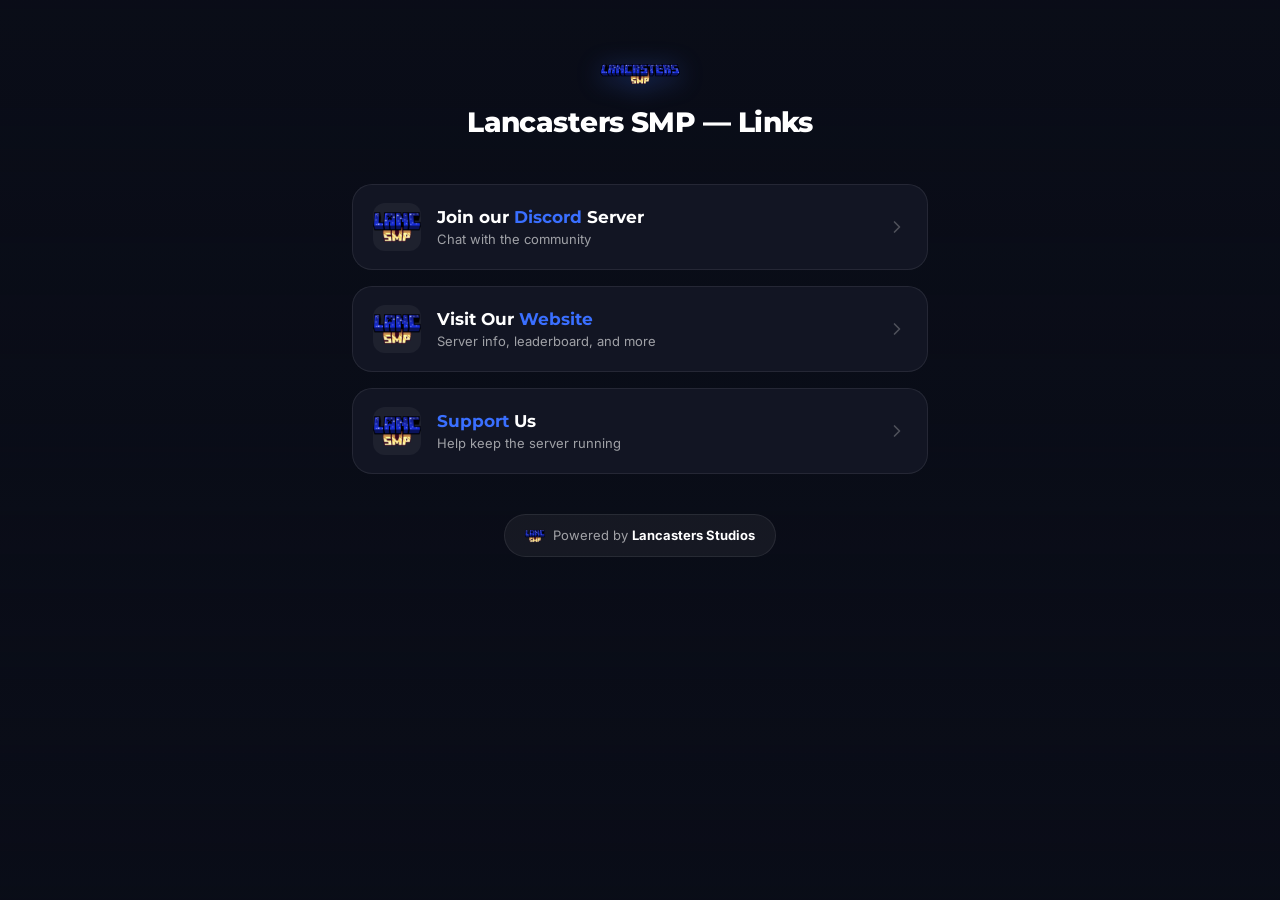
==== index.html @ 94448f6a "Initial commit" ====
<!DOCTYPE html>
<html lang="en">
<head>
  <meta charset="utf-8">
  <meta name="viewport" content="width=device-width, initial-scale=1.0">
  <meta name="theme-color" content="#0a0d18">
  <meta name="description" content="Lancasters SMP — Community Minecraft Server Links">
  <meta property="og:title" content="Lancasters SMP — Links">
  <meta property="og:description" content="Community-Focused Minecraft server. Anti Pay-to-Win.">
  <meta property="og:image" content="/images/logo-big.png">
  <meta property="og:image:width" content="512">
  <meta property="og:image:height" content="512">
  <meta property="og:type" content="website">
  <meta property="og:site_name" content="Lancasters SMP">
  <meta name="twitter:card" content="summary">
  <link rel="icon" type="image/png" href="/images/logo-sqr.png">
  <link rel="preconnect" href="https://fonts.googleapis.com">
  <link rel="preconnect" href="https://fonts.gstatic.com" crossorigin>
  <link href="https://fonts.googleapis.com/css2?family=Inter:wght@400;500;600;700&family=Montserrat:wght@400;500;600;700;800;900&display=swap" rel="stylesheet">
  <title>Lancasters SMP — Links</title>
  <link rel="stylesheet" href="css/style.css">
</head>
<body>

  <div class="bg-wrapper">
    <div class="bg-overlay"></div>
  </div>

  <div class="redirect-banner" id="redirectBanner">
    <div class="redirect-banner-content">
      <div class="redirect-banner-title" id="redirectTitle"></div>
      <div class="redirect-banner-countdown" id="redirectCountdown"></div>
      <div class="redirect-banner-progress">
        <div class="redirect-banner-bar" id="redirectBar"></div>
      </div>
    </div>
    <button class="redirect-cancel-btn" id="redirectCancelBtn">Cancel</button>
  </div>

  <div class="page">
    <div class="page-header">
      <img class="page-logo" id="pageLogo" src="/images/logo-big.png" alt="Lancasters SMP">
      <h1 class="page-title" id="pageTitle">Lancasters SMP</h1>
    </div>

    <div class="cards-container" id="cardsContainer">
      <div class="loading-state">
        <div class="loading-spinner"></div>
      </div>
    </div>

    <div class="page-footer" id="pageFooter"></div>
  </div>

  <script src="js/script.js"></script>
</body>
</html>
---- css/style.css ----
*,
*::before,
*::after {
  margin: 0;
  padding: 0;
  box-sizing: border-box;
}

:root {
  --blue: #3A6FFF;
  --blue-hover: #2b5fef;
  --gold: #FFC837;
  --bg-dark: #0a0d18;
  --bg-card: rgba(20, 24, 38, 0.85);
  --bg-card-hover: rgba(20, 24, 38, 0.95);
  --text-muted: rgba(255, 255, 255, 0.6);
  --font-body: 'Inter', ui-sans-serif, system-ui, -apple-system, sans-serif;
  --font-heading: 'Montserrat', ui-sans-serif, system-ui, sans-serif;
  --blur: blur(12px);
  --radius-lg: 1rem;
  --radius-xl: 1.25rem;
  --radius-2xl: 1.5rem;
  --shadow-blue: 0 4px 25px rgba(58, 111, 255, 0.2);
  --shadow-glow: 0 0 30px rgba(58, 111, 255, 0.15);
  --anim-fast: 0.15s;
  --anim-base: 0.25s;
  --anim-slow: 0.4s;
  --anim-ease: cubic-bezier(0.4, 0, 0.2, 1);
  --anim-ease-spring: cubic-bezier(0.34, 1.56, 0.64, 1);
}

html {
  scroll-behavior: smooth;
  background: var(--bg-dark);
}

body {
  font-family: var(--font-body);
  color: #fff;
  line-height: 1.6;
  -webkit-font-smoothing: antialiased;
  -moz-osx-font-smoothing: grayscale;
  min-height: 100vh;
  overflow-x: hidden;
}

::selection {
  background: rgba(58, 111, 255, 0.3);
  color: #fff;
}

a {
  color: inherit;
  text-decoration: none;
}

img {
  display: block;
  max-width: 100%;
}

.bg-wrapper {
  position: fixed;
  inset: 0;
  z-index: -1;
}

.bg-image {
  width: 100%;
  height: 100%;
  object-fit: cover;
}

.bg-overlay {
  position: absolute;
  inset: 0;
  background: linear-gradient(to bottom, rgba(10, 13, 24, 0.7), rgba(10, 13, 24, 0.4), rgba(10, 13, 24, 0.85));
}

.page {
  position: relative;
  min-height: 100vh;
  display: flex;
  flex-direction: column;
  align-items: center;
  padding: 4rem 1rem 2rem;
}

.page-header {
  text-align: center;
  margin-bottom: 2.5rem;
}

.page-logo {
  width: 5rem;
  height: auto;
  margin: 0 auto 1rem;
  filter: drop-shadow(0 4px 12px rgba(58, 111, 255, 0.3));
  animation: logoFloat 3s ease-in-out infinite;
}

@keyframes logoFloat {
  0%, 100% { transform: translateY(0); }
  50% { transform: translateY(-6px); }
}

.page-title {
  font-family: var(--font-heading);
  font-weight: 800;
  font-size: 1.75rem;
  letter-spacing: -0.02em;
}

.page-title .accent {
  color: var(--blue);
}

.cards-container {
  width: 100%;
  max-width: 36rem;
  display: flex;
  flex-direction: column;
  gap: 1rem;
}

.invite-card {
  position: relative;
  display: flex;
  align-items: center;
  gap: 1rem;
  padding: 1.125rem 1.25rem;
  background: var(--bg-card);
  backdrop-filter: var(--blur);
  -webkit-backdrop-filter: var(--blur);
  border: 1px solid rgba(255, 255, 255, 0.08);
  border-radius: var(--radius-xl);
  cursor: pointer;
  transition: transform var(--anim-base) var(--anim-ease),
              border-color var(--anim-base) var(--anim-ease),
              box-shadow var(--anim-base) var(--anim-ease),
              background var(--anim-base) var(--anim-ease);
  text-decoration: none;
}

.invite-card:hover {
  transform: translateY(-2px);
  background: var(--bg-card-hover);
  border-color: rgba(58, 111, 255, 0.35);
  box-shadow: var(--shadow-blue);
}

.invite-card:active {
  transform: translateY(0);
}

.invite-card.highlight {
  border-color: var(--blue);
  box-shadow: var(--shadow-glow);
  animation: pulseHighlight 2s ease-in-out infinite;
}

@keyframes pulseHighlight {
  0%, 100% { box-shadow: 0 0 20px rgba(58, 111, 255, 0.15); }
  50% { box-shadow: 0 0 40px rgba(58, 111, 255, 0.35); }
}

.card-logo {
  width: 3rem;
  height: 3rem;
  flex-shrink: 0;
  border-radius: 0.75rem;
  object-fit: cover;
  background: rgba(255, 255, 255, 0.05);
}

.card-body {
  flex: 1;
  min-width: 0;
}

.card-name {
  font-family: var(--font-heading);
  font-weight: 700;
  font-size: 1.0625rem;
  line-height: 1.3;
  color: #fff;
}

.card-name strong {
  color: var(--blue);
}

.card-desc {
  font-size: 0.8125rem;
  color: var(--text-muted);
  margin-top: 0.125rem;
  line-height: 1.4;
}

.card-arrow {
  flex-shrink: 0;
  width: 1.25rem;
  height: 1.25rem;
  color: rgba(255, 255, 255, 0.25);
  transition: transform var(--anim-base) var(--anim-ease),
              color var(--anim-base) var(--anim-ease);
}

.invite-card:hover .card-arrow {
  transform: translateX(3px);
  color: var(--blue);
}

.page-footer {
  margin-top: 2.5rem;
  text-align: center;
}

.footer-link {
  display: inline-flex;
  align-items: center;
  gap: 0.5rem;
  padding: 0.625rem 1.25rem;
  background: rgba(255, 255, 255, 0.05);
  border: 1px solid rgba(255, 255, 255, 0.08);
  border-radius: 3rem;
  font-size: 0.8125rem;
  color: var(--text-muted);
  transition: all var(--anim-base) var(--anim-ease);
  text-decoration: none;
}

.footer-link:hover {
  background: rgba(255, 255, 255, 0.1);
  border-color: rgba(255, 255, 255, 0.15);
  color: #fff;
}

.footer-logo {
  width: 1.25rem;
  height: 1.25rem;
  border-radius: 0.25rem;
}

.footer-link strong {
  color: #fff;
}

.redirect-banner {
  position: fixed;
  top: 0;
  left: 0;
  right: 0;
  z-index: 100;
  padding: 0.75rem 1.25rem;
  background: rgba(10, 13, 24, 0.95);
  backdrop-filter: blur(16px);
  -webkit-backdrop-filter: blur(16px);
  border-bottom: 1px solid rgba(58, 111, 255, 0.3);
  display: flex;
  align-items: center;
  gap: 1rem;
  transform: translateY(-100%);
  transition: transform var(--anim-slow) var(--anim-ease);
}

.redirect-banner.visible {
  transform: translateY(0);
}

.redirect-banner-content {
  flex: 1;
  min-width: 0;
}

.redirect-banner-title {
  font-family: var(--font-heading);
  font-weight: 700;
  font-size: 0.9375rem;
  color: #fff;
}

.redirect-banner-countdown {
  font-size: 0.8125rem;
  color: var(--text-muted);
  margin-top: 0.125rem;
}

.redirect-banner-progress {
  width: 100%;
  height: 3px;
  background: rgba(255, 255, 255, 0.1);
  border-radius: 2px;
  margin-top: 0.375rem;
  overflow: hidden;
}

.redirect-banner-bar {
  height: 100%;
  background: var(--blue);
  border-radius: 2px;
  transition: width 0.1s linear;
}

.redirect-cancel-btn {
  flex-shrink: 0;
  padding: 0.375rem 1rem;
  background: rgba(255, 255, 255, 0.08);
  border: 1px solid rgba(255, 255, 255, 0.12);
  border-radius: 0.5rem;
  color: rgba(255, 255, 255, 0.7);
  font-size: 0.8125rem;
  font-family: var(--font-body);
  font-weight: 500;
  cursor: pointer;
  transition: all var(--anim-fast) var(--anim-ease);
}

.redirect-cancel-btn:hover {
  background: rgba(255, 255, 255, 0.15);
  color: #fff;
}

.empty-state {
  text-align: center;
  padding: 3rem 1rem;
  color: var(--text-muted);
}

.empty-state-icon {
  font-size: 3rem;
  margin-bottom: 1rem;
  opacity: 0.3;
}

.empty-state-text {
  font-size: 1rem;
  font-family: var(--font-heading);
  font-weight: 600;
}

.loading-state {
  display: flex;
  justify-content: center;
  padding: 3rem 1rem;
}

.loading-spinner {
  width: 2rem;
  height: 2rem;
  border: 2px solid rgba(255, 255, 255, 0.1);
  border-top-color: var(--blue);
  border-radius: 50%;
  animation: spin 0.6s linear infinite;
}

@keyframes spin {
  to { transform: rotate(360deg); }
}

@media (max-width: 480px) {
  .page {
    padding: 3rem 0.75rem 1.5rem;
  }

  .page-title {
    font-size: 1.375rem;
  }

  .page-logo {
    width: 4rem;
  }

  .invite-card {
    padding: 1rem;
    gap: 0.75rem;
  }

  .card-logo {
    width: 2.5rem;
    height: 2.5rem;
  }

  .card-name {
    font-size: 0.9375rem;
  }

  .redirect-banner {
    padding: 0.625rem 1rem;
    gap: 0.625rem;
  }

  .redirect-banner-title {
    font-size: 0.8125rem;
  }
}
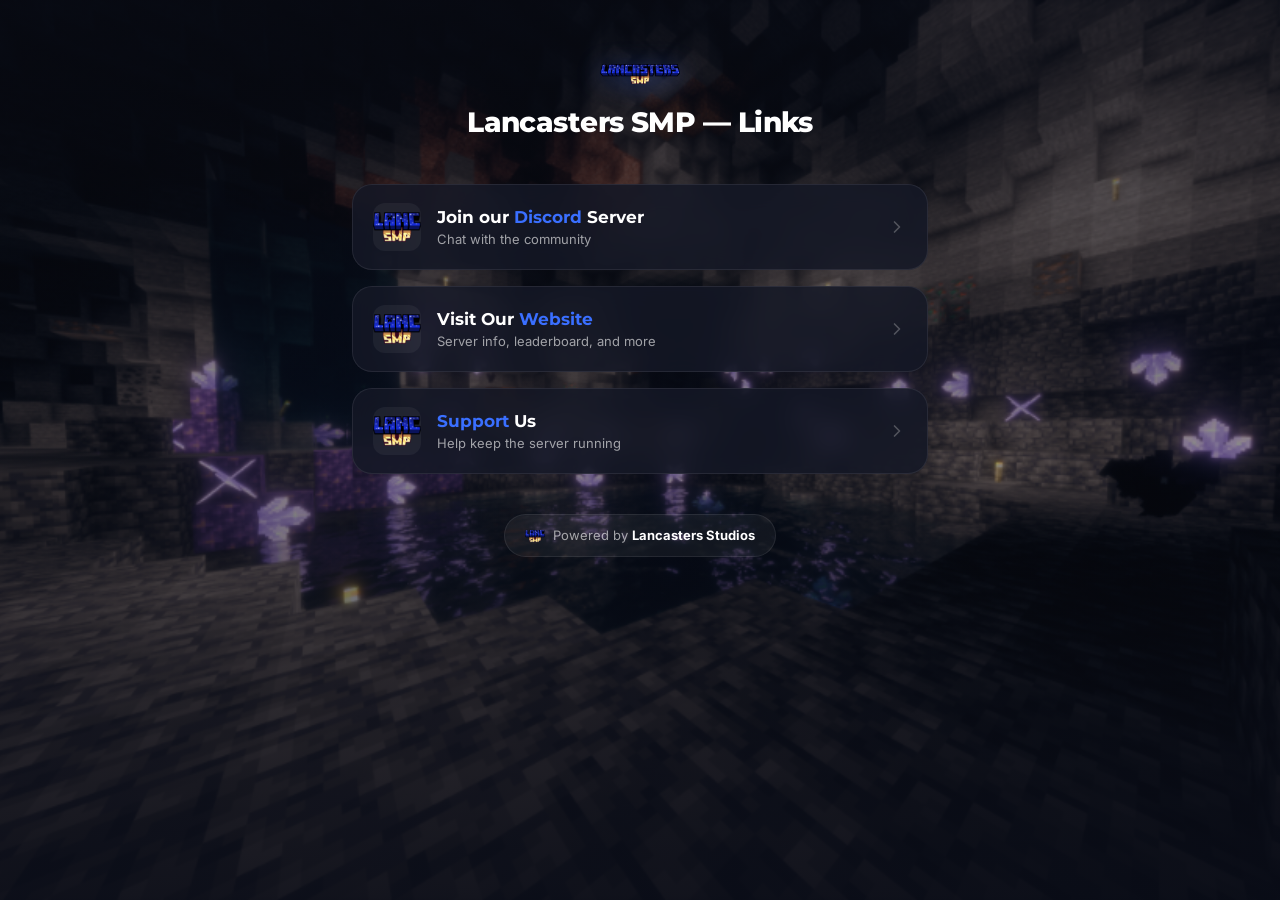
==== commit a2993ce5: "Add main site background image" ====
--- a/index.html
+++ b/index.html
@@ -23,6 +23,7 @@
 <body>
 
   <div class="bg-wrapper">
+    <img src="/images/bg.png" alt="" class="bg-image">
     <div class="bg-overlay"></div>
   </div>
 
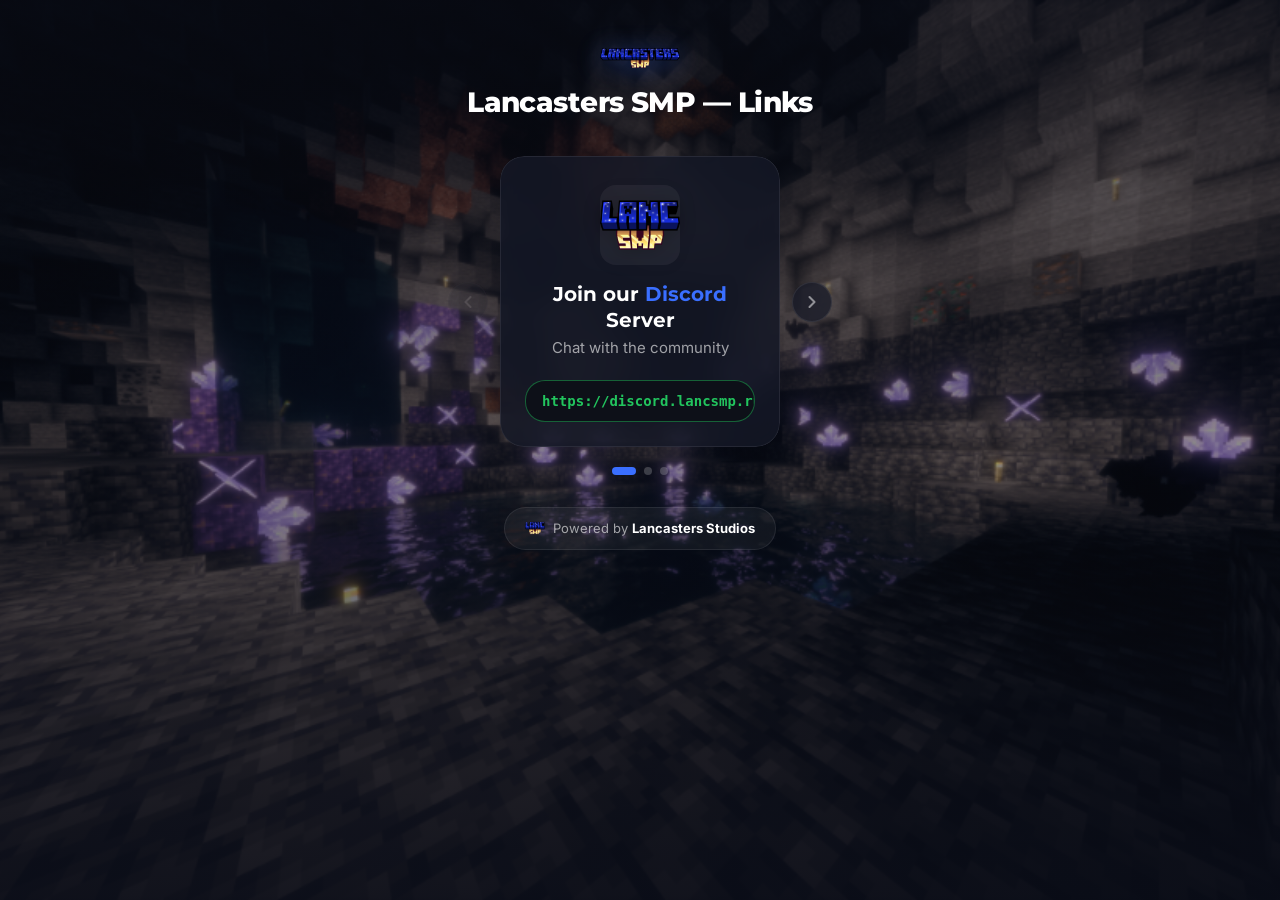
==== commit 152f3aef: "Redesign: big cards in carousel with arrows, drag/swipe, dots; redirect button matches main site sty" ====
--- a/index.html
+++ b/index.html
@@ -44,11 +44,23 @@
       <h1 class="page-title" id="pageTitle">Lancasters SMP</h1>
     </div>
 
-    <div class="cards-container" id="cardsContainer">
-      <div class="loading-state">
-        <div class="loading-spinner"></div>
+    <div class="carousel-wrapper" id="carouselWrapper">
+      <button class="carousel-arrow carousel-prev" id="carouselPrev" aria-label="Previous slide">
+        <svg xmlns="http://www.w3.org/2000/svg" width="20" height="20" viewBox="0 0 24 24" fill="none" stroke="currentColor" stroke-width="2.5" stroke-linecap="round" stroke-linejoin="round"><polyline points="15 18 9 12 15 6"/></svg>
+      </button>
+      <div class="carousel-viewport" id="carouselViewport">
+        <div class="carousel-track" id="carouselTrack">
+          <div class="loading-state">
+            <div class="loading-spinner"></div>
+          </div>
+        </div>
       </div>
+      <button class="carousel-arrow carousel-next" id="carouselNext" aria-label="Next slide">
+        <svg xmlns="http://www.w3.org/2000/svg" width="20" height="20" viewBox="0 0 24 24" fill="none" stroke="currentColor" stroke-width="2.5" stroke-linecap="round" stroke-linejoin="round"><polyline points="9 6 15 12 9 18"/></svg>
+      </button>
     </div>
+
+    <div class="carousel-dots" id="carouselDots"></div>
 
     <div class="page-footer" id="pageFooter"></div>
   </div>
--- a/css/style.css
+++ b/css/style.css
@@ -10,12 +10,14 @@
   --blue: #3A6FFF;
   --blue-hover: #2b5fef;
   --gold: #FFC837;
+  --green: #22c55e;
   --bg-dark: #0a0d18;
   --bg-card: rgba(20, 24, 38, 0.85);
   --bg-card-hover: rgba(20, 24, 38, 0.95);
   --text-muted: rgba(255, 255, 255, 0.6);
   --font-body: 'Inter', ui-sans-serif, system-ui, -apple-system, sans-serif;
   --font-heading: 'Montserrat', ui-sans-serif, system-ui, sans-serif;
+  --font-mono: ui-monospace, 'Cascadia Code', 'Source Code Pro', Menlo, monospace;
   --blur: blur(12px);
   --radius-lg: 1rem;
   --radius-xl: 1.25rem;
@@ -27,6 +29,7 @@
   --anim-slow: 0.4s;
   --anim-ease: cubic-bezier(0.4, 0, 0.2, 1);
   --anim-ease-spring: cubic-bezier(0.34, 1.56, 0.64, 1);
+  --transition-default: var(--anim-base) var(--anim-ease);
 }
 
 html {
@@ -42,6 +45,8 @@
   -moz-osx-font-smoothing: grayscale;
   min-height: 100vh;
   overflow-x: hidden;
+  user-select: none;
+  -webkit-user-select: none;
 }
 
 ::selection {
@@ -83,18 +88,18 @@
   display: flex;
   flex-direction: column;
   align-items: center;
-  padding: 4rem 1rem 2rem;
+  padding: 3rem 1rem 2rem;
 }
 
 .page-header {
   text-align: center;
-  margin-bottom: 2.5rem;
+  margin-bottom: 2rem;
 }
 
 .page-logo {
   width: 5rem;
   height: auto;
-  margin: 0 auto 1rem;
+  margin: 0 auto 0.75rem;
   filter: drop-shadow(0 4px 12px rgba(58, 111, 255, 0.3));
   animation: logoFloat 3s ease-in-out infinite;
 }
@@ -115,42 +120,52 @@
   color: var(--blue);
 }
 
-.cards-container {
+.carousel-wrapper {
+  position: relative;
   width: 100%;
-  max-width: 36rem;
-  display: flex;
-  flex-direction: column;
-  gap: 1rem;
+  max-width: 24rem;
+  display: flex;
+  align-items: center;
+  gap: 0.75rem;
+}
+
+.carousel-viewport {
+  overflow: hidden;
+  border-radius: var(--radius-2xl);
+  cursor: grab;
+  flex: 1;
+}
+
+.carousel-viewport:active {
+  cursor: grabbing;
+}
+
+.carousel-viewport.dragging {
+  cursor: grabbing;
+}
+
+.carousel-track {
+  display: flex;
+  transition: transform 0.4s cubic-bezier(0.25, 0.46, 0.45, 0.94);
+  will-change: transform;
+}
+
+.carousel-track.no-transition {
+  transition: none;
 }
 
 .invite-card {
-  position: relative;
-  display: flex;
-  align-items: center;
-  gap: 1rem;
-  padding: 1.125rem 1.25rem;
+  min-width: 100%;
+  padding: 1.75rem 1.5rem 1.5rem;
   background: var(--bg-card);
   backdrop-filter: var(--blur);
   -webkit-backdrop-filter: var(--blur);
   border: 1px solid rgba(255, 255, 255, 0.08);
-  border-radius: var(--radius-xl);
-  cursor: pointer;
-  transition: transform var(--anim-base) var(--anim-ease),
-              border-color var(--anim-base) var(--anim-ease),
-              box-shadow var(--anim-base) var(--anim-ease),
-              background var(--anim-base) var(--anim-ease);
-  text-decoration: none;
-}
-
-.invite-card:hover {
-  transform: translateY(-2px);
-  background: var(--bg-card-hover);
-  border-color: rgba(58, 111, 255, 0.35);
-  box-shadow: var(--shadow-blue);
-}
-
-.invite-card:active {
-  transform: translateY(0);
+  border-radius: var(--radius-2xl);
+  display: flex;
+  flex-direction: column;
+  align-items: center;
+  text-align: center;
 }
 
 .invite-card.highlight {
@@ -165,25 +180,22 @@
 }
 
 .card-logo {
-  width: 3rem;
-  height: 3rem;
-  flex-shrink: 0;
-  border-radius: 0.75rem;
+  width: 5rem;
+  height: 5rem;
+  border-radius: 1rem;
   object-fit: cover;
   background: rgba(255, 255, 255, 0.05);
-}
-
-.card-body {
-  flex: 1;
-  min-width: 0;
+  margin-bottom: 1rem;
+  filter: drop-shadow(0 2px 8px rgba(0, 0, 0, 0.3));
 }
 
 .card-name {
   font-family: var(--font-heading);
   font-weight: 700;
-  font-size: 1.0625rem;
+  font-size: 1.25rem;
   line-height: 1.3;
   color: #fff;
+  margin-bottom: 0.25rem;
 }
 
 .card-name strong {
@@ -191,28 +203,139 @@
 }
 
 .card-desc {
-  font-size: 0.8125rem;
+  font-size: 0.9375rem;
   color: var(--text-muted);
-  margin-top: 0.125rem;
-  line-height: 1.4;
-}
-
-.card-arrow {
+  line-height: 1.5;
+  margin-bottom: 1.25rem;
+}
+
+.redirect-btn {
+  display: flex;
+  align-items: center;
+  justify-content: space-between;
+  gap: 0.5rem;
+  width: 100%;
+  padding: 0.75rem 1rem;
+  border-radius: var(--radius-xl);
+  background: #0d1018;
+  border: 1px solid rgba(34, 197, 94, 0.45);
+  cursor: pointer;
+  position: relative;
+  overflow: hidden;
+  color: #22c55e;
+  font-family: var(--font-mono);
+  font-weight: 700;
+  font-size: 0.875rem;
+  transition: border-color var(--transition-default), box-shadow var(--transition-default);
+}
+
+.redirect-btn::after {
+  content: '';
+  position: absolute;
+  inset: -2px;
+  border-radius: inherit;
+  box-shadow: 0 0 20px rgba(34, 197, 94, 0.35);
+  animation: btnGlow 2.5s ease-in-out infinite;
+  z-index: -1;
+  pointer-events: none;
+}
+
+@keyframes btnGlow {
+  0%, 100% { opacity: 0.5; }
+  50% { opacity: 1; }
+}
+
+.redirect-btn:hover {
+  border-color: #22c55e;
+  box-shadow: 0 0 25px rgba(34, 197, 94, 0.5);
+}
+
+.redirect-btn:hover::after {
+  animation: none;
+  opacity: 0;
+}
+
+.redirect-btn svg {
+  color: rgba(255, 255, 255, 0.6);
+  transition: color var(--transition-default);
   flex-shrink: 0;
-  width: 1.25rem;
-  height: 1.25rem;
-  color: rgba(255, 255, 255, 0.25);
-  transition: transform var(--anim-base) var(--anim-ease),
-              color var(--anim-base) var(--anim-ease);
-}
-
-.invite-card:hover .card-arrow {
-  transform: translateX(3px);
-  color: var(--blue);
+}
+
+.redirect-btn:hover svg {
+  color: #fff;
+}
+
+.carousel-arrow {
+  flex-shrink: 0;
+  width: 2.5rem;
+  height: 2.5rem;
+  display: flex;
+  align-items: center;
+  justify-content: center;
+  background: rgba(20, 24, 38, 0.7);
+  backdrop-filter: var(--blur);
+  -webkit-backdrop-filter: var(--blur);
+  border: 1px solid rgba(255, 255, 255, 0.08);
+  border-radius: 50%;
+  color: rgba(255, 255, 255, 0.5);
+  cursor: pointer;
+  transition: all var(--anim-base) var(--anim-ease);
+  z-index: 2;
+}
+
+.carousel-arrow:hover {
+  background: rgba(20, 24, 38, 0.95);
+  border-color: rgba(255, 255, 255, 0.15);
+  color: #fff;
+  transform: scale(1.05);
+}
+
+.carousel-arrow:active {
+  transform: scale(0.95);
+}
+
+.carousel-arrow:disabled {
+  opacity: 0.2;
+  cursor: default;
+  transform: none;
+}
+
+.carousel-arrow:disabled:hover {
+  background: rgba(20, 24, 38, 0.7);
+  border-color: rgba(255, 255, 255, 0.08);
+  color: rgba(255, 255, 255, 0.5);
+}
+
+.carousel-dots {
+  display: flex;
+  justify-content: center;
+  gap: 0.5rem;
+  margin-top: 1.25rem;
+}
+
+.carousel-dot {
+  width: 0.5rem;
+  height: 0.5rem;
+  border-radius: 50%;
+  background: rgba(255, 255, 255, 0.2);
+  border: none;
+  cursor: pointer;
+  transition: all var(--anim-base) var(--anim-ease);
+  padding: 0;
+}
+
+.carousel-dot:hover {
+  background: rgba(255, 255, 255, 0.4);
+}
+
+.carousel-dot.active {
+  background: var(--blue);
+  width: 1.5rem;
+  border-radius: 0.25rem;
 }
 
 .page-footer {
-  margin-top: 2.5rem;
+  margin-top: 2rem;
   text-align: center;
 }
 
@@ -256,7 +379,7 @@
   background: rgba(10, 13, 24, 0.95);
   backdrop-filter: blur(16px);
   -webkit-backdrop-filter: blur(16px);
-  border-bottom: 1px solid rgba(58, 111, 255, 0.3);
+  border-bottom: 1px solid rgba(34, 197, 94, 0.3);
   display: flex;
   align-items: center;
   gap: 1rem;
@@ -297,7 +420,7 @@
 
 .redirect-banner-bar {
   height: 100%;
-  background: var(--blue);
+  background: #22c55e;
   border-radius: 2px;
   transition: width 0.1s linear;
 }
@@ -322,9 +445,15 @@
 }
 
 .empty-state {
+  min-width: 100%;
   text-align: center;
   padding: 3rem 1rem;
   color: var(--text-muted);
+  border-radius: var(--radius-2xl);
+  background: var(--bg-card);
+  backdrop-filter: var(--blur);
+  -webkit-backdrop-filter: var(--blur);
+  border: 1px solid rgba(255, 255, 255, 0.08);
 }
 
 .empty-state-icon {
@@ -340,9 +469,10 @@
 }
 
 .loading-state {
+  min-width: 100%;
   display: flex;
   justify-content: center;
-  padding: 3rem 1rem;
+  padding: 4rem 1rem;
 }
 
 .loading-spinner {
@@ -360,7 +490,7 @@
 
 @media (max-width: 480px) {
   .page {
-    padding: 3rem 0.75rem 1.5rem;
+    padding: 2rem 0.75rem 1.5rem;
   }
 
   .page-title {
@@ -371,18 +501,30 @@
     width: 4rem;
   }
 
+  .carousel-wrapper {
+    max-width: 100%;
+  }
+
+  .carousel-arrow {
+    width: 2rem;
+    height: 2rem;
+  }
+
   .invite-card {
-    padding: 1rem;
-    gap: 0.75rem;
+    padding: 1.25rem 1rem 1.125rem;
   }
 
   .card-logo {
-    width: 2.5rem;
-    height: 2.5rem;
+    width: 4rem;
+    height: 4rem;
   }
 
   .card-name {
-    font-size: 0.9375rem;
+    font-size: 1.125rem;
+  }
+
+  .card-desc {
+    font-size: 0.8125rem;
   }
 
   .redirect-banner {
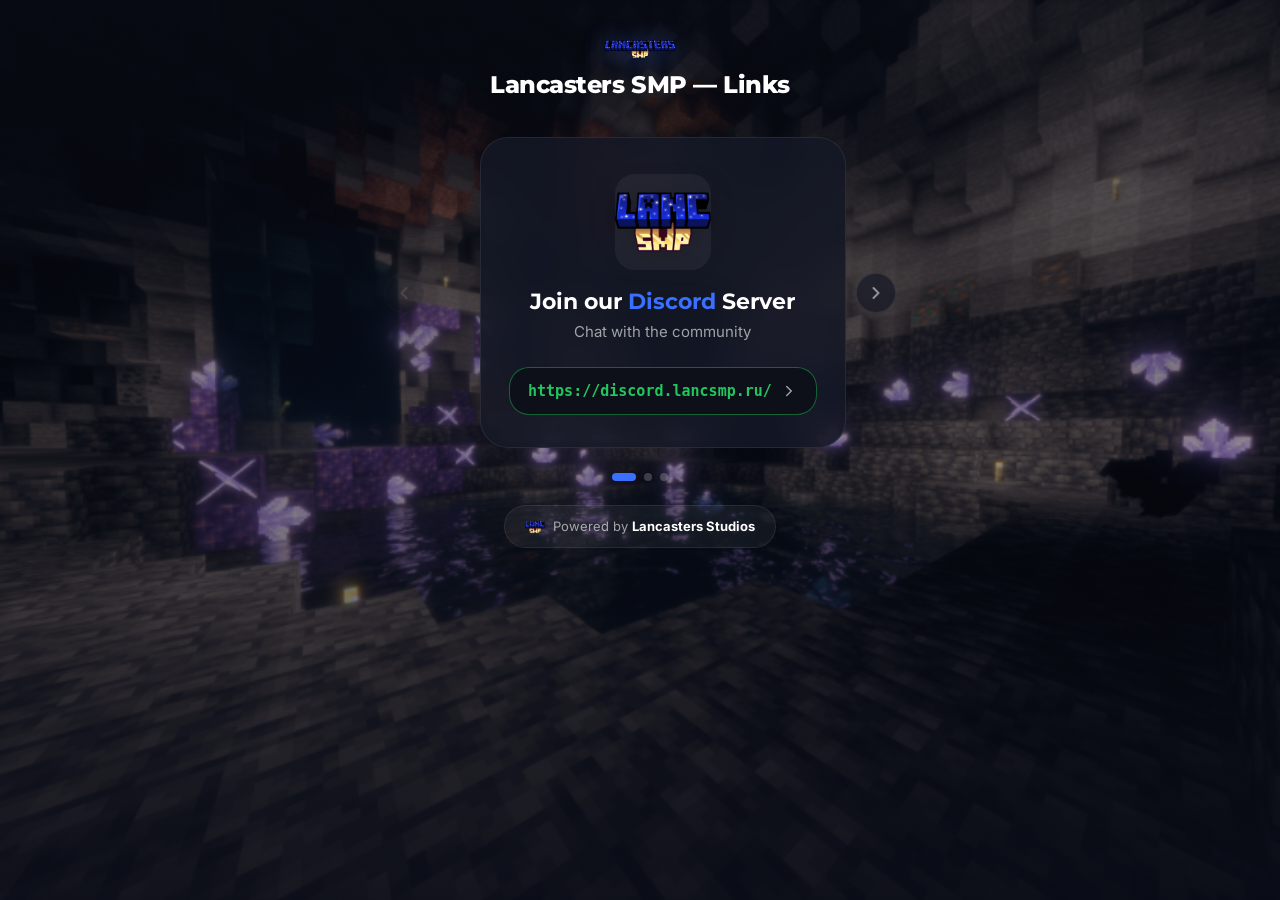
==== commit 44336782: "Center-mode carousel: bigger cards, side cards faded, countdown pill overlay on card" ====
--- a/index.html
+++ b/index.html
@@ -25,17 +25,6 @@
   <div class="bg-wrapper">
     <img src="/images/bg.png" alt="" class="bg-image">
     <div class="bg-overlay"></div>
-  </div>
-
-  <div class="redirect-banner" id="redirectBanner">
-    <div class="redirect-banner-content">
-      <div class="redirect-banner-title" id="redirectTitle"></div>
-      <div class="redirect-banner-countdown" id="redirectCountdown"></div>
-      <div class="redirect-banner-progress">
-        <div class="redirect-banner-bar" id="redirectBar"></div>
-      </div>
-    </div>
-    <button class="redirect-cancel-btn" id="redirectCancelBtn">Cancel</button>
   </div>
 
   <div class="page">
--- a/css/style.css
+++ b/css/style.css
@@ -18,15 +18,15 @@
   --font-body: 'Inter', ui-sans-serif, system-ui, -apple-system, sans-serif;
   --font-heading: 'Montserrat', ui-sans-serif, system-ui, sans-serif;
   --font-mono: ui-monospace, 'Cascadia Code', 'Source Code Pro', Menlo, monospace;
-  --blur: blur(12px);
+  --blur: blur(16px);
   --radius-lg: 1rem;
   --radius-xl: 1.25rem;
-  --radius-2xl: 1.5rem;
+  --radius-2xl: 1.75rem;
   --shadow-blue: 0 4px 25px rgba(58, 111, 255, 0.2);
   --shadow-glow: 0 0 30px rgba(58, 111, 255, 0.15);
   --anim-fast: 0.15s;
   --anim-base: 0.25s;
-  --anim-slow: 0.4s;
+  --anim-slow: 0.5s;
   --anim-ease: cubic-bezier(0.4, 0, 0.2, 1);
   --anim-ease-spring: cubic-bezier(0.34, 1.56, 0.64, 1);
   --transition-default: var(--anim-base) var(--anim-ease);
@@ -88,18 +88,18 @@
   display: flex;
   flex-direction: column;
   align-items: center;
-  padding: 3rem 1rem 2rem;
+  padding: 2.5rem 0 2rem;
 }
 
 .page-header {
   text-align: center;
-  margin-bottom: 2rem;
+  margin-bottom: 1.5rem;
 }
 
 .page-logo {
-  width: 5rem;
+  width: 4.5rem;
   height: auto;
-  margin: 0 auto 0.75rem;
+  margin: 0 auto 0.5rem;
   filter: drop-shadow(0 4px 12px rgba(58, 111, 255, 0.3));
   animation: logoFloat 3s ease-in-out infinite;
 }
@@ -112,7 +112,7 @@
 .page-title {
   font-family: var(--font-heading);
   font-weight: 800;
-  font-size: 1.75rem;
+  font-size: 1.5rem;
   letter-spacing: -0.02em;
 }
 
@@ -123,17 +123,15 @@
 .carousel-wrapper {
   position: relative;
   width: 100%;
-  max-width: 24rem;
-  display: flex;
-  align-items: center;
-  gap: 0.75rem;
+  max-width: 32rem;
+  display: flex;
+  align-items: center;
 }
 
 .carousel-viewport {
   overflow: hidden;
-  border-radius: var(--radius-2xl);
+  flex: 1;
   cursor: grab;
-  flex: 1;
 }
 
 .carousel-viewport:active {
@@ -146,7 +144,10 @@
 
 .carousel-track {
   display: flex;
-  transition: transform 0.4s cubic-bezier(0.25, 0.46, 0.45, 0.94);
+  gap: 0.75rem;
+  align-items: center;
+  padding: 0 calc(50% - 10rem);
+  transition: transform var(--anim-slow) cubic-bezier(0.25, 0.46, 0.45, 0.94);
   will-change: transform;
 }
 
@@ -154,9 +155,33 @@
   transition: none;
 }
 
+.card-wrapper {
+  flex: 0 0 20rem;
+  transition: opacity var(--anim-slow) var(--anim-ease),
+              transform var(--anim-slow) var(--anim-ease);
+  opacity: 0.35;
+  transform: scale(0.88);
+}
+
+.card-wrapper.active {
+  opacity: 1;
+  transform: scale(1);
+}
+
+.card-wrapper.nearby {
+  opacity: 0.5;
+  transform: scale(0.92);
+}
+
+.card-wrapper.single {
+  flex: 1;
+  opacity: 1;
+  transform: scale(1);
+}
+
 .invite-card {
-  min-width: 100%;
-  padding: 1.75rem 1.5rem 1.5rem;
+  position: relative;
+  padding: 2.25rem 1.75rem 2rem;
   background: var(--bg-card);
   backdrop-filter: var(--blur);
   -webkit-backdrop-filter: var(--blur);
@@ -166,33 +191,28 @@
   flex-direction: column;
   align-items: center;
   text-align: center;
+  height: 100%;
 }
 
 .invite-card.highlight {
   border-color: var(--blue);
   box-shadow: var(--shadow-glow);
-  animation: pulseHighlight 2s ease-in-out infinite;
-}
-
-@keyframes pulseHighlight {
-  0%, 100% { box-shadow: 0 0 20px rgba(58, 111, 255, 0.15); }
-  50% { box-shadow: 0 0 40px rgba(58, 111, 255, 0.35); }
 }
 
 .card-logo {
-  width: 5rem;
-  height: 5rem;
-  border-radius: 1rem;
+  width: 6rem;
+  height: 6rem;
+  border-radius: 1.25rem;
   object-fit: cover;
   background: rgba(255, 255, 255, 0.05);
-  margin-bottom: 1rem;
-  filter: drop-shadow(0 2px 8px rgba(0, 0, 0, 0.3));
+  margin-bottom: 1.125rem;
+  filter: drop-shadow(0 2px 12px rgba(0, 0, 0, 0.3));
 }
 
 .card-name {
   font-family: var(--font-heading);
   font-weight: 700;
-  font-size: 1.25rem;
+  font-size: 1.375rem;
   line-height: 1.3;
   color: #fff;
   margin-bottom: 0.25rem;
@@ -206,7 +226,7 @@
   font-size: 0.9375rem;
   color: var(--text-muted);
   line-height: 1.5;
-  margin-bottom: 1.25rem;
+  margin-bottom: 1.5rem;
 }
 
 .redirect-btn {
@@ -215,7 +235,7 @@
   justify-content: space-between;
   gap: 0.5rem;
   width: 100%;
-  padding: 0.75rem 1rem;
+  padding: 0.875rem 1.125rem;
   border-radius: var(--radius-xl);
   background: #0d1018;
   border: 1px solid rgba(34, 197, 94, 0.45);
@@ -225,7 +245,7 @@
   color: #22c55e;
   font-family: var(--font-mono);
   font-weight: 700;
-  font-size: 0.875rem;
+  font-size: 0.9375rem;
   transition: border-color var(--transition-default), box-shadow var(--transition-default);
 }
 
@@ -262,6 +282,79 @@
 }
 
 .redirect-btn:hover svg {
+  color: #fff;
+}
+
+.countdown-pill {
+  position: absolute;
+  top: 50%;
+  left: 50%;
+  transform: translate(-50%, -50%) scale(0.8);
+  display: flex;
+  align-items: center;
+  gap: 0.625rem;
+  padding: 0.625rem 1rem;
+  background: rgba(10, 13, 24, 0.95);
+  backdrop-filter: blur(16px);
+  -webkit-backdrop-filter: blur(16px);
+  border: 1px solid rgba(34, 197, 94, 0.4);
+  border-radius: 3rem;
+  box-shadow: 0 8px 32px rgba(0, 0, 0, 0.5), 0 0 20px rgba(34, 197, 94, 0.2);
+  z-index: 10;
+  opacity: 0;
+  pointer-events: none;
+  transition: opacity var(--anim-base) var(--anim-ease),
+              transform var(--anim-base) var(--anim-ease-spring);
+}
+
+.countdown-pill.visible {
+  opacity: 1;
+  transform: translate(-50%, -50%) scale(1);
+  pointer-events: auto;
+}
+
+.countdown-pill-spinner {
+  width: 1.125rem;
+  height: 1.125rem;
+  border: 2px solid rgba(255, 255, 255, 0.15);
+  border-top-color: var(--green);
+  border-radius: 50%;
+  flex-shrink: 0;
+  animation: spin 0.8s linear infinite;
+}
+
+@keyframes spin {
+  to { transform: rotate(360deg); }
+}
+
+.countdown-pill-text {
+  font-family: var(--font-heading);
+  font-weight: 700;
+  font-size: 0.8125rem;
+  color: var(--green);
+  white-space: nowrap;
+}
+
+.countdown-pill-cancel {
+  flex-shrink: 0;
+  width: 1.25rem;
+  height: 1.25rem;
+  display: flex;
+  align-items: center;
+  justify-content: center;
+  background: rgba(255, 255, 255, 0.08);
+  border: 1px solid rgba(255, 255, 255, 0.12);
+  border-radius: 50%;
+  color: rgba(255, 255, 255, 0.5);
+  cursor: pointer;
+  transition: all var(--anim-fast) var(--anim-ease);
+  padding: 0;
+  font-size: 0.625rem;
+}
+
+.countdown-pill-cancel:hover {
+  background: rgba(239, 68, 68, 0.2);
+  border-color: rgba(239, 68, 68, 0.4);
   color: #fff;
 }
 
@@ -306,11 +399,27 @@
   color: rgba(255, 255, 255, 0.5);
 }
 
+.carousel-wrapper.single .carousel-arrow {
+  display: none;
+}
+
+.carousel-wrapper.single .carousel-viewport {
+  cursor: default;
+}
+
+.carousel-wrapper.single .carousel-track {
+  padding: 0;
+}
+
+.carousel-dots.hidden {
+  display: none;
+}
+
 .carousel-dots {
   display: flex;
   justify-content: center;
   gap: 0.5rem;
-  margin-top: 1.25rem;
+  margin-top: 1rem;
 }
 
 .carousel-dot {
@@ -335,7 +444,7 @@
 }
 
 .page-footer {
-  margin-top: 2rem;
+  margin-top: 1.5rem;
   text-align: center;
 }
 
@@ -366,81 +475,6 @@
 }
 
 .footer-link strong {
-  color: #fff;
-}
-
-.redirect-banner {
-  position: fixed;
-  top: 0;
-  left: 0;
-  right: 0;
-  z-index: 100;
-  padding: 0.75rem 1.25rem;
-  background: rgba(10, 13, 24, 0.95);
-  backdrop-filter: blur(16px);
-  -webkit-backdrop-filter: blur(16px);
-  border-bottom: 1px solid rgba(34, 197, 94, 0.3);
-  display: flex;
-  align-items: center;
-  gap: 1rem;
-  transform: translateY(-100%);
-  transition: transform var(--anim-slow) var(--anim-ease);
-}
-
-.redirect-banner.visible {
-  transform: translateY(0);
-}
-
-.redirect-banner-content {
-  flex: 1;
-  min-width: 0;
-}
-
-.redirect-banner-title {
-  font-family: var(--font-heading);
-  font-weight: 700;
-  font-size: 0.9375rem;
-  color: #fff;
-}
-
-.redirect-banner-countdown {
-  font-size: 0.8125rem;
-  color: var(--text-muted);
-  margin-top: 0.125rem;
-}
-
-.redirect-banner-progress {
-  width: 100%;
-  height: 3px;
-  background: rgba(255, 255, 255, 0.1);
-  border-radius: 2px;
-  margin-top: 0.375rem;
-  overflow: hidden;
-}
-
-.redirect-banner-bar {
-  height: 100%;
-  background: #22c55e;
-  border-radius: 2px;
-  transition: width 0.1s linear;
-}
-
-.redirect-cancel-btn {
-  flex-shrink: 0;
-  padding: 0.375rem 1rem;
-  background: rgba(255, 255, 255, 0.08);
-  border: 1px solid rgba(255, 255, 255, 0.12);
-  border-radius: 0.5rem;
-  color: rgba(255, 255, 255, 0.7);
-  font-size: 0.8125rem;
-  font-family: var(--font-body);
-  font-weight: 500;
-  cursor: pointer;
-  transition: all var(--anim-fast) var(--anim-ease);
-}
-
-.redirect-cancel-btn:hover {
-  background: rgba(255, 255, 255, 0.15);
   color: #fff;
 }
 
@@ -484,21 +518,17 @@
   animation: spin 0.6s linear infinite;
 }
 
-@keyframes spin {
-  to { transform: rotate(360deg); }
-}
-
 @media (max-width: 480px) {
   .page {
-    padding: 2rem 0.75rem 1.5rem;
+    padding: 2rem 0 1.5rem;
   }
 
   .page-title {
-    font-size: 1.375rem;
+    font-size: 1.25rem;
   }
 
   .page-logo {
-    width: 4rem;
+    width: 3.5rem;
   }
 
   .carousel-wrapper {
@@ -510,13 +540,21 @@
     height: 2rem;
   }
 
+  .card-wrapper {
+    flex: 0 0 17rem;
+  }
+
+  .carousel-track {
+    padding: 0 calc(50% - 8.5rem);
+  }
+
   .invite-card {
-    padding: 1.25rem 1rem 1.125rem;
+    padding: 1.5rem 1.125rem 1.375rem;
   }
 
   .card-logo {
-    width: 4rem;
-    height: 4rem;
+    width: 4.5rem;
+    height: 4.5rem;
   }
 
   .card-name {
@@ -526,13 +564,4 @@
   .card-desc {
     font-size: 0.8125rem;
   }
-
-  .redirect-banner {
-    padding: 0.625rem 1rem;
-    gap: 0.625rem;
-  }
-
-  .redirect-banner-title {
-    font-size: 0.8125rem;
-  }
-}
+}
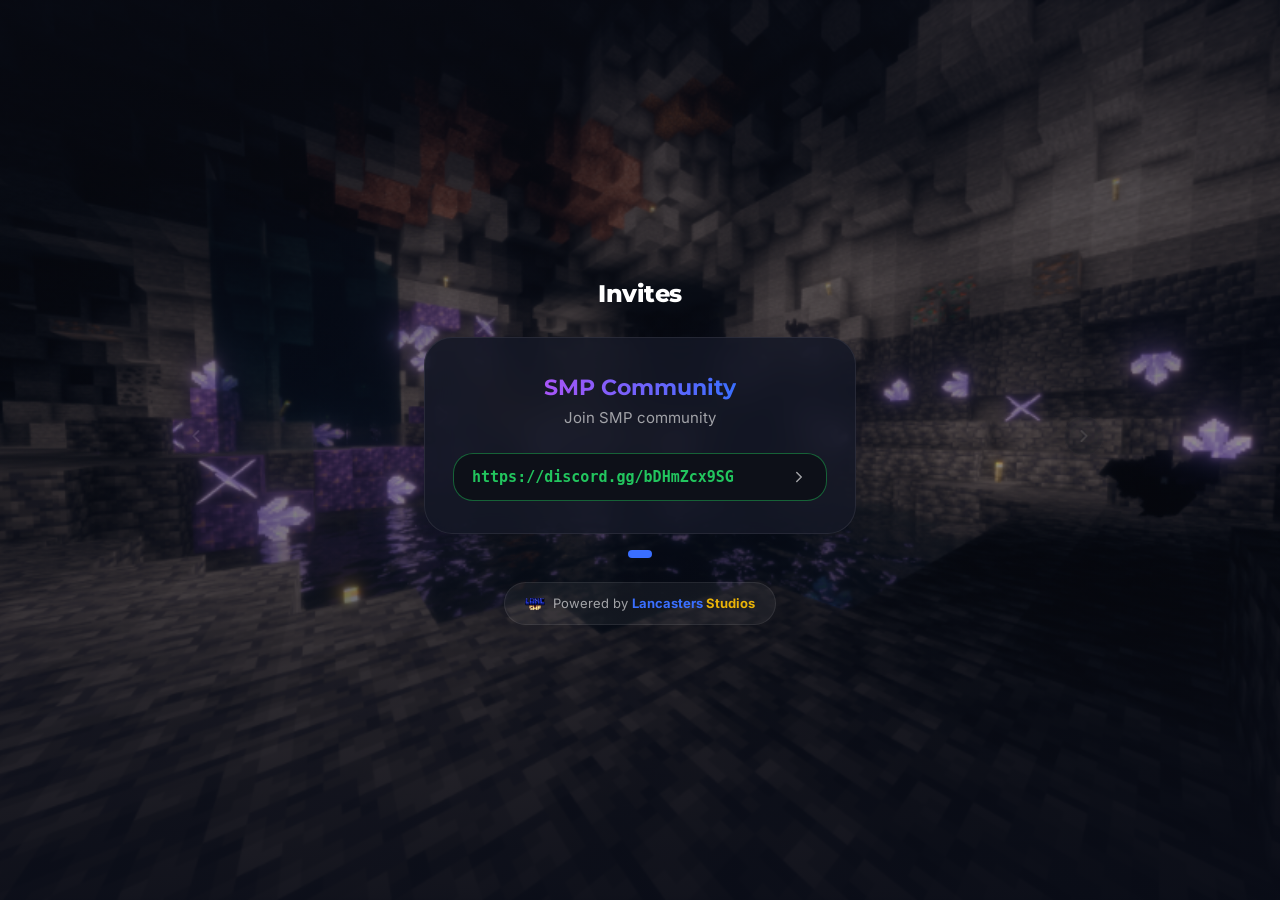
==== commit eeef3945: "Update Open Graph meta tags in index.html" ====
--- a/index.html
+++ b/index.html
@@ -5,8 +5,8 @@
   <meta name="viewport" content="width=device-width, initial-scale=1.0">
   <meta name="theme-color" content="#0a0d18">
   <meta name="description" content="Lancasters SMP — Community Minecraft Server Links">
-  <meta property="og:title" content="Lancasters SMP — Links">
-  <meta property="og:description" content="Community-Focused Minecraft server. Anti Pay-to-Win.">
+  <meta property="og:title" content="LLinks">
+  <meta property="og:description" content="You have been invited to our community!">
   <meta property="og:image" content="/images/logo-big.png">
   <meta property="og:image:width" content="512">
   <meta property="og:image:height" content="512">
--- a/css/style.css
+++ b/css/style.css
@@ -88,7 +88,8 @@
   display: flex;
   flex-direction: column;
   align-items: center;
-  padding: 2.5rem 0 2rem;
+  justify-content: center;
+  padding: 2rem 0;
 }
 
 .page-header {
@@ -123,9 +124,10 @@
 .carousel-wrapper {
   position: relative;
   width: 100%;
-  max-width: 32rem;
-  display: flex;
-  align-items: center;
+  max-width: 58rem;
+  display: flex;
+  align-items: center;
+  gap: 0.5rem;
 }
 
 .carousel-viewport {
@@ -144,9 +146,9 @@
 
 .carousel-track {
   display: flex;
-  gap: 0.75rem;
-  align-items: center;
-  padding: 0 calc(50% - 10rem);
+  gap: 1rem;
+  align-items: center;
+  padding: 0 calc(50% - 13.5rem);
   transition: transform var(--anim-slow) cubic-bezier(0.25, 0.46, 0.45, 0.94);
   will-change: transform;
 }
@@ -156,7 +158,7 @@
 }
 
 .card-wrapper {
-  flex: 0 0 20rem;
+  flex: 0 0 27rem;
   transition: opacity var(--anim-slow) var(--anim-ease),
               transform var(--anim-slow) var(--anim-ease);
   opacity: 0.35;
@@ -281,6 +283,15 @@
   flex-shrink: 0;
 }
 
+.redirect-btn span {
+  overflow: hidden;
+  text-overflow: ellipsis;
+  white-space: nowrap;
+  flex: 1;
+  min-width: 0;
+  text-align: left;
+}
+
 .redirect-btn:hover svg {
   color: #fff;
 }
@@ -478,6 +489,14 @@
   color: #fff;
 }
 
+.ct-gradient {
+  background: var(--ct-grad, linear-gradient(90deg, var(--blue), var(--gold)));
+  -webkit-background-clip: text;
+  -webkit-text-fill-color: transparent;
+  background-clip: text;
+  color: transparent;
+}
+
 .empty-state {
   min-width: 100%;
   text-align: center;
@@ -520,7 +539,7 @@
 
 @media (max-width: 480px) {
   .page {
-    padding: 2rem 0 1.5rem;
+    padding: 1.5rem 0;
   }
 
   .page-title {
@@ -546,6 +565,7 @@
 
   .carousel-track {
     padding: 0 calc(50% - 8.5rem);
+    gap: 0.5rem;
   }
 
   .invite-card {
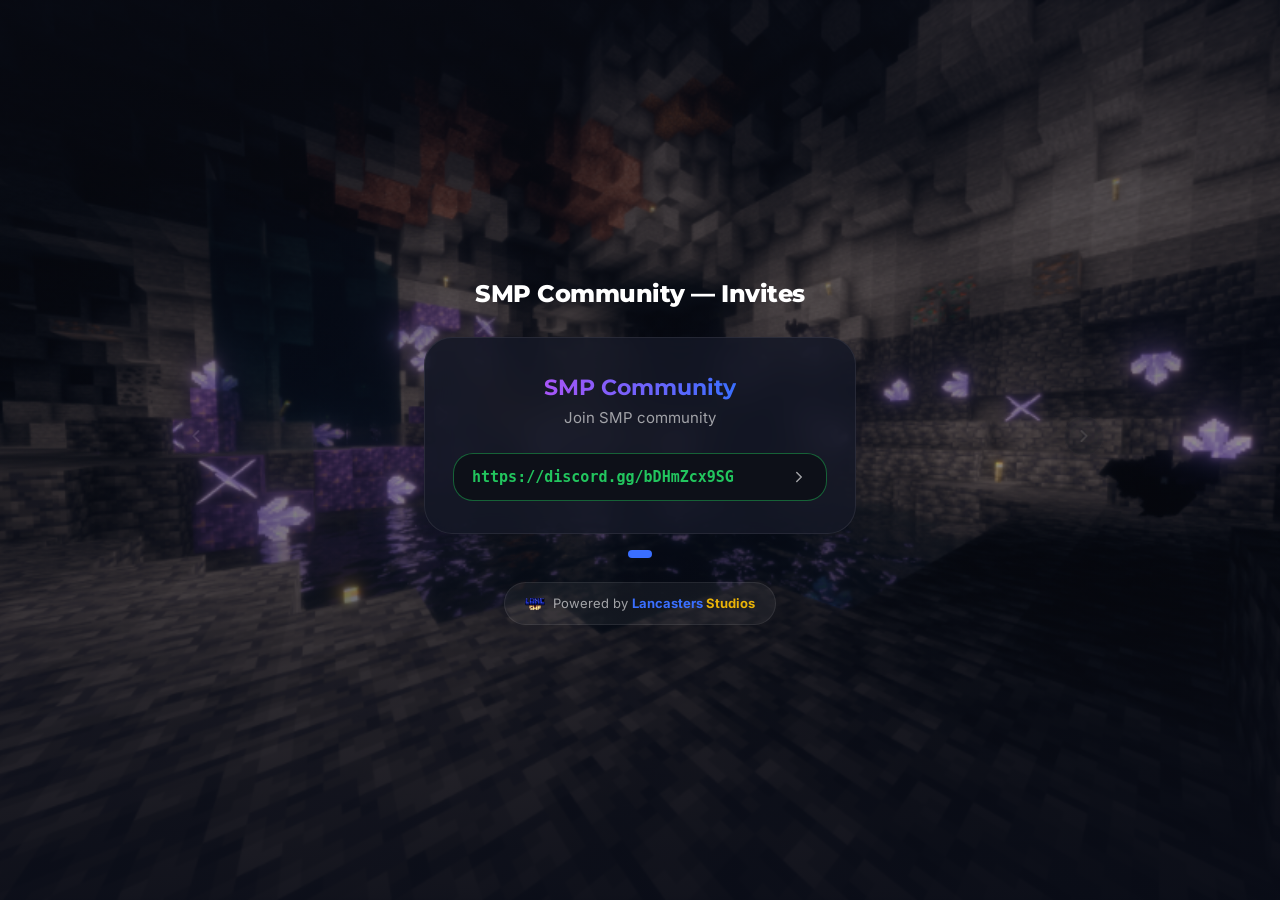
==== commit f2340d75: "Add meta config for Discord/WhatsApp/Twitter embeds: title, description, color, image, siteName" ====
--- a/index.html
+++ b/index.html
@@ -3,21 +3,34 @@
 <head>
   <meta charset="utf-8">
   <meta name="viewport" content="width=device-width, initial-scale=1.0">
-  <meta name="theme-color" content="#0a0d18">
-  <meta name="description" content="Lancasters SMP — Community Minecraft Server Links">
-  <meta property="og:title" content="LLinks">
-  <meta property="og:description" content="You have been invited to our community!">
-  <meta property="og:image" content="/images/logo-big.png">
+  <meta name="theme-color" id="metaColor" content="#3A6FFF">
+  <meta name="description" id="metaDesc" content="Join the SMP community. Community-Focused Minecraft server.">
+  <meta name="author" content="Lancasters Studios">
+  <meta name="robots" content="index, follow">
+
+  <meta property="og:title" id="ogTitle" content="SMP Community — Lancasters Studios">
+  <meta property="og:description" id="ogDesc" content="Join the SMP community. Community-Focused Minecraft server.">
+  <meta property="og:image" id="ogImage" content="/images/logo-big.png">
   <meta property="og:image:width" content="512">
   <meta property="og:image:height" content="512">
+  <meta property="og:image:alt" content="SMP Community">
+  <meta property="og:image:type" content="image/png">
+  <meta property="og:url" id="ogUrl" content="">
   <meta property="og:type" content="website">
-  <meta property="og:site_name" content="Lancasters SMP">
-  <meta name="twitter:card" content="summary">
+  <meta property="og:site_name" id="ogSite" content="Lancasters SMP">
+  <meta property="og:locale" content="en_US">
+
+  <meta name="twitter:card" content="summary_large_image">
+  <meta name="twitter:title" id="twTitle" content="SMP Community — Lancasters Studios">
+  <meta name="twitter:description" id="twDesc" content="Join the SMP community. Community-Focused Minecraft server.">
+  <meta name="twitter:image" id="twImage" content="/images/logo-big.png">
+  <meta name="twitter:image:alt" content="SMP Community">
+
   <link rel="icon" type="image/png" href="/images/logo-sqr.png">
   <link rel="preconnect" href="https://fonts.googleapis.com">
   <link rel="preconnect" href="https://fonts.gstatic.com" crossorigin>
   <link href="https://fonts.googleapis.com/css2?family=Inter:wght@400;500;600;700&family=Montserrat:wght@400;500;600;700;800;900&display=swap" rel="stylesheet">
-  <title>Lancasters SMP — Links</title>
+  <title id="pageHeadTitle">SMP Community — Lancasters Studios</title>
   <link rel="stylesheet" href="css/style.css">
 </head>
 <body>
@@ -29,8 +42,8 @@
 
   <div class="page">
     <div class="page-header">
-      <img class="page-logo" id="pageLogo" src="/images/logo-big.png" alt="Lancasters SMP">
-      <h1 class="page-title" id="pageTitle">Lancasters SMP</h1>
+      <img class="page-logo" id="pageLogo" src="/images/logo-big.png" alt="SMP Community">
+      <h1 class="page-title" id="pageTitle">SMP Community</h1>
     </div>
 
     <div class="carousel-wrapper" id="carouselWrapper">
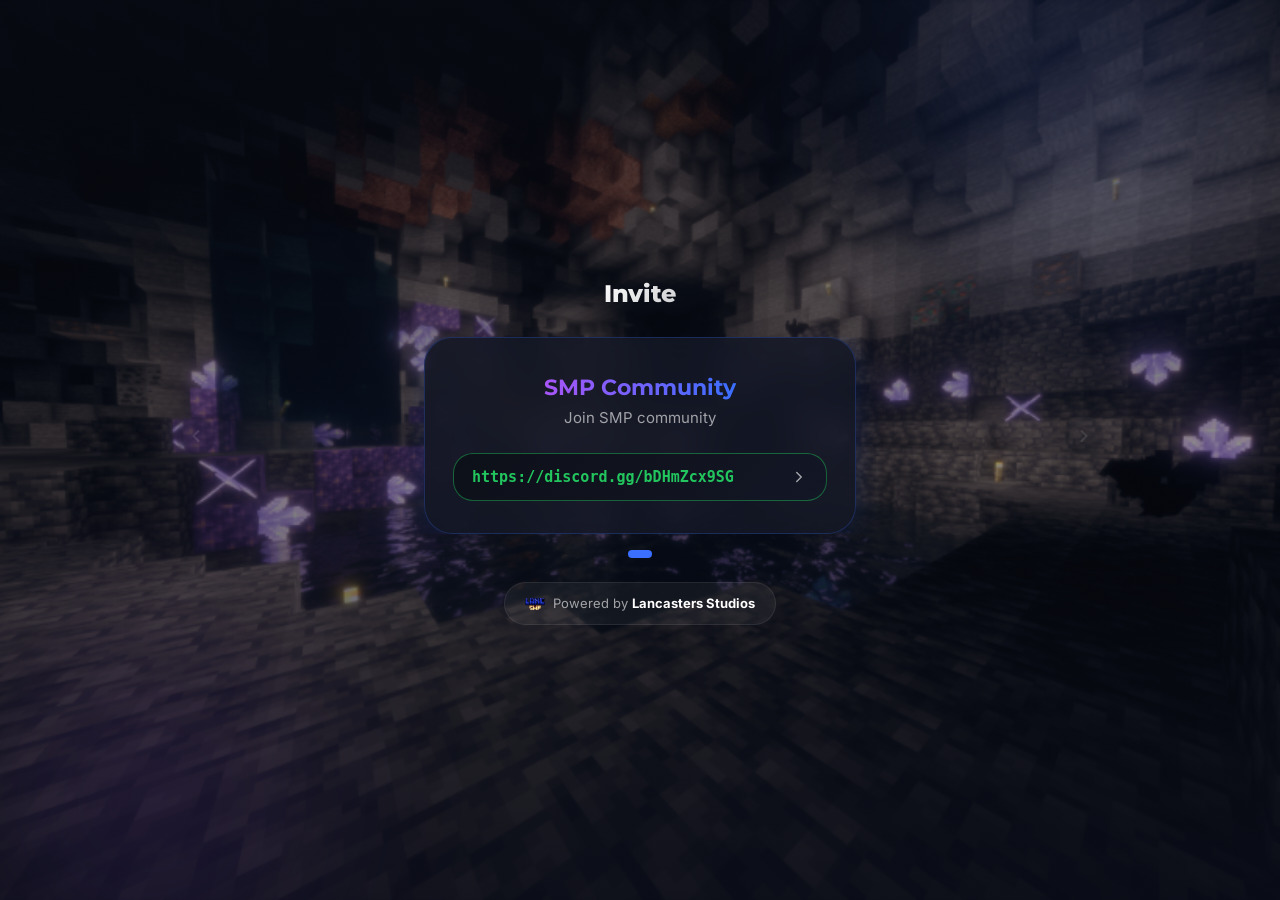
==== commit a7a61f6f: "Polish landing page visuals and harden redirect logic - Add animated gradient background orbs and gr" ====
--- a/index.html
+++ b/index.html
@@ -46,7 +46,7 @@
       <h1 class="page-title" id="pageTitle">SMP Community</h1>
     </div>
 
-    <div class="carousel-wrapper" id="carouselWrapper">
+    <div class="carousel-wrapper" id="carouselWrapper" role="region" aria-label="Invite cards carousel" aria-roledescription="carousel">
       <button class="carousel-arrow carousel-prev" id="carouselPrev" aria-label="Previous slide">
         <svg xmlns="http://www.w3.org/2000/svg" width="20" height="20" viewBox="0 0 24 24" fill="none" stroke="currentColor" stroke-width="2.5" stroke-linecap="round" stroke-linejoin="round"><polyline points="15 18 9 12 15 6"/></svg>
       </button>
--- a/css/style.css
+++ b/css/style.css
@@ -82,6 +82,46 @@
   background: linear-gradient(to bottom, rgba(10, 13, 24, 0.7), rgba(10, 13, 24, 0.4), rgba(10, 13, 24, 0.85));
 }
 
+.bg-overlay::before,
+.bg-overlay::after {
+  content: '';
+  position: absolute;
+  border-radius: 50%;
+  filter: blur(80px);
+  opacity: 0.15;
+  pointer-events: none;
+}
+
+.bg-overlay::before {
+  width: 600px;
+  height: 600px;
+  background: radial-gradient(circle, var(--blue) 0%, transparent 70%);
+  top: -200px;
+  right: -100px;
+  animation: orbFloat1 12s ease-in-out infinite;
+}
+
+.bg-overlay::after {
+  width: 500px;
+  height: 500px;
+  background: radial-gradient(circle, #a855f7 0%, transparent 70%);
+  bottom: -150px;
+  left: -100px;
+  animation: orbFloat2 15s ease-in-out infinite;
+}
+
+@keyframes orbFloat1 {
+  0%, 100% { transform: translate(0, 0) scale(1); }
+  33% { transform: translate(-60px, 40px) scale(1.15); }
+  66% { transform: translate(30px, -20px) scale(0.9); }
+}
+
+@keyframes orbFloat2 {
+  0%, 100% { transform: translate(0, 0) scale(1); }
+  33% { transform: translate(50px, -30px) scale(1.1); }
+  66% { transform: translate(-40px, 20px) scale(0.85); }
+}
+
 .page {
   position: relative;
   min-height: 100vh;
@@ -115,10 +155,17 @@
   font-weight: 800;
   font-size: 1.5rem;
   letter-spacing: -0.02em;
+  background: linear-gradient(135deg, #fff 0%, rgba(255,255,255,0.8) 100%);
+  -webkit-background-clip: text;
+  -webkit-text-fill-color: transparent;
+  background-clip: text;
 }
 
 .page-title .accent {
-  color: var(--blue);
+  background: linear-gradient(135deg, var(--blue) 0%, #8b5cf6 100%);
+  -webkit-background-clip: text;
+  -webkit-text-fill-color: transparent;
+  background-clip: text;
 }
 
 .carousel-wrapper {
@@ -179,6 +226,20 @@
   flex: 1;
   opacity: 1;
   transform: scale(1);
+}
+
+.card-wrapper:not(.single):hover .invite-card {
+  transform: translateY(-6px);
+  box-shadow: var(--shadow-glow), 0 8px 30px rgba(58, 111, 255, 0.1);
+}
+
+.card-wrapper.active .invite-card {
+  border-color: rgba(58, 111, 255, 0.25);
+  box-shadow: var(--shadow-glow);
+}
+
+.card-wrapper.single .invite-card {
+  box-shadow: var(--shadow-glow);
 }
 
 .invite-card {
@@ -194,6 +255,9 @@
   align-items: center;
   text-align: center;
   height: 100%;
+  transition: transform var(--anim-base) var(--anim-ease),
+              border-color var(--anim-base) var(--anim-ease),
+              box-shadow var(--anim-base) var(--anim-ease);
 }
 
 .invite-card.highlight {
@@ -239,7 +303,7 @@
   width: 100%;
   padding: 0.875rem 1.125rem;
   border-radius: var(--radius-xl);
-  background: #0d1018;
+  background: linear-gradient(135deg, rgba(13, 16, 24, 0.95), rgba(20, 24, 38, 0.9));
   border: 1px solid rgba(34, 197, 94, 0.45);
   cursor: pointer;
   position: relative;
@@ -248,7 +312,7 @@
   font-family: var(--font-mono);
   font-weight: 700;
   font-size: 0.9375rem;
-  transition: border-color var(--transition-default), box-shadow var(--transition-default);
+  transition: border-color var(--transition-default), box-shadow var(--transition-default), transform var(--anim-fast) var(--anim-ease);
 }
 
 .redirect-btn::after {
@@ -270,6 +334,7 @@
 .redirect-btn:hover {
   border-color: #22c55e;
   box-shadow: 0 0 25px rgba(34, 197, 94, 0.5);
+  transform: translateY(-1px);
 }
 
 .redirect-btn:hover::after {
@@ -422,6 +487,16 @@
   padding: 0;
 }
 
+.carousel-wrapper:focus {
+  outline: 2px solid var(--blue);
+  outline-offset: 4px;
+  border-radius: var(--radius-xl);
+}
+
+.carousel-wrapper:focus:not(:focus-visible) {
+  outline: none;
+}
+
 .carousel-dots.hidden {
   display: none;
 }
@@ -500,7 +575,7 @@
 .empty-state {
   min-width: 100%;
   text-align: center;
-  padding: 3rem 1rem;
+  padding: 4rem 2rem;
   color: var(--text-muted);
   border-radius: var(--radius-2xl);
   background: var(--bg-card);
@@ -510,9 +585,13 @@
 }
 
 .empty-state-icon {
-  font-size: 3rem;
-  margin-bottom: 1rem;
-  opacity: 0.3;
+  width: 48px;
+  height: 48px;
+  margin: 0 auto 1rem;
+  opacity: 0.25;
+  display: flex;
+  align-items: center;
+  justify-content: center;
 }
 
 .empty-state-text {
